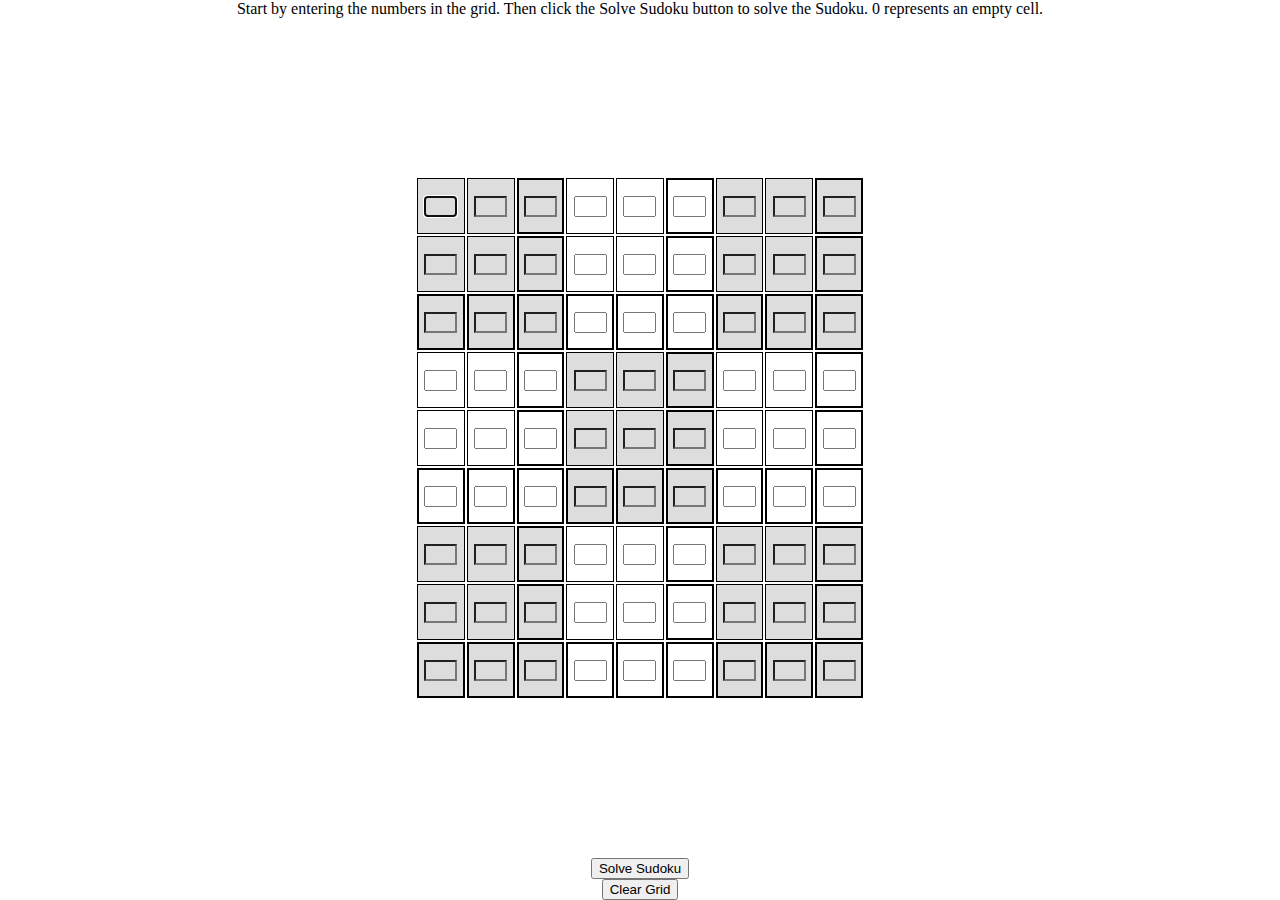
==== sudoku.html @ d093afcc "added QoL improvments to sudoku" ====
<!DOCTYPE html>
<html lang="en">
  <head>
    <meta charset="UTF-8" />
    <meta name="viewport" content="width=device-width, initial-scale=1.0" />
    <title>Sudoku</title>
    <style>
      /* CSS styles for the Sudoku grid */
      input[type="number"]::-webkit-inner-spin-button,
      input[type="number"]::-webkit-outer-spin-button {
        -webkit-appearance: none;
        -moz-appearance: none;
        appearance: none;
        margin: 0;
      }
      .alternate {
        background-color: #ddd;
      }

      .alternate input {
        background-color: #ddd;
      }
      table {
        margin: auto;
        width: 450px;
        height: 450px;
      }
      td {
        width: 50px;
        height: 50px;
        /* border: 1px solid #000; */
        text-align: center;
        vertical-align: middle;
      }
      tr:nth-child(3n) td,
      td:nth-child(3n) {
        border-width: 2px;
      }

      /* New CSS to center the Sudoku grid and buttons */
      body {
        display: flex;
        flex-direction: column;
        align-items: center;
        /* justify-content: center; */
        height: 100vh;
        margin: 0;
      }
      #buttons {
        display: flex;
        justify-content: center;
        gap: 10px;
        margin-top: 20px;
      }
      .alternate {
        background-color: #ddd;
      }

      .alternate input {
        background-color: #ddd;
      }
      table {
        margin: auto;
        width: 450px;
        height: 450px;
      }
      td {
        width: 50px;
        height: 50px;
        border: 1px solid #000;
        text-align: center;
        vertical-align: middle;
      }
      tr:nth-child(3n) td,
      td:nth-child(3n) {
        border-width: 2px;
      }

      /* New CSS to center the Sudoku grid and buttons */
      body {
        display: flex;
        flex-direction: column;
        align-items: center;
        justify-content: center;
        height: 100vh;
        margin: 0;
      }
      #buttons {
        display: flex;
        justify-content: center;
        gap: 10px;
        margin-top: 20px;
      }
    </style>
  </head>
  <body>
    <!-- Sudoku grid -->
    Start by entering the numbers in the grid. Then click the Solve Sudoku
    button to solve the Sudoku. 0 represents an empty cell.
    <table id="sudoku"></table>
    <button id="solve">Solve Sudoku</button>
    <button id="clear">Clear Grid</button>
    <script>
      // JavaScript code for generating the Sudoku grid, solving the Sudoku, and clearing the grid

      /**
       * Generates the Sudoku grid and adds it to the HTML table.
       */
      const table = document.getElementById("sudoku");
      for (let i = 0; i < 9; i++) {
        const row = document.createElement("tr");
        for (let j = 0; j < 9; j++) {
          const cell = document.createElement("td");
          const input = document.createElement("input");
          input.type = "number";
          input.min = 1;
          input.max = 9;
          input.id = `cell-${i}-${j}`; // Assign an ID to the input element

          // Add event listener
          input.addEventListener("input", function () {
            if (input.value == 0) {
              input.value = ""; // Clear the input field if the user enters 0
            }
            let nextCell;
            if (j < 8) {
              // If it's not the last cell in the row
              nextCell = document.getElementById(`cell-${i}-${j + 1}`);
            } else if (i < 8) {
              // If it's not the last row
              nextCell = document.getElementById(`cell-${i + 1}-0`);
            }
            if (nextCell) {
              nextCell.focus();
            }
          });
          cell.appendChild(input);
          if (Math.floor(i / 3) % 2 === Math.floor(j / 3) % 2) {
            cell.classList.add("alternate");
          }
          row.appendChild(cell);
        }
        table.appendChild(row);
      }
      // Set focus to the first input field when the webpage loads
      document.getElementById("cell-0-0").focus();
      document.getElementById("solve").addEventListener("click", function () {
        const grid = [];
        for (let i = 0; i < 9; i++) {
          const row = [];
          for (let j = 0; j < 9; j++) {
            const value = document.getElementById(`cell-${i}-${j}`).value;
            row.push(value ? parseInt(value, 10) : 0);
          }
          grid.push(row);
        }

        if (!isValidSudoku(grid)) {
          alert("The Sudoku is not valid");
          return;
        }

        if (solveSudoku(grid)) {
          for (let i = 0; i < 9; i++) {
            for (let j = 0; j < 9; j++) {
              document.getElementById(`cell-${i}-${j}`).value = grid[i][j];
            }
          }
        } else {
          alert("The Sudoku cannot be solved");
        }
      });

      function isValidSudoku(grid) {
        for (let i = 0; i < 9; i++) {
          const row = new Set();
          const col = new Set();
          const box = new Set();

          for (let j = 0; j < 9; j++) {
            if (grid[i][j] !== 0) {
              if (row.has(grid[i][j])) {
                return false;
              }
              row.add(grid[i][j]);
            }

            if (grid[j][i] !== 0) {
              if (col.has(grid[j][i])) {
                return false;
              }
              col.add(grid[j][i]);
            }

            const boxRow = 3 * Math.floor(i / 3) + Math.floor(j / 3);
            const boxCol = 3 * (i % 3) + (j % 3);
            if (grid[boxRow][boxCol] !== 0) {
              if (box.has(grid[boxRow][boxCol])) {
                return false;
              }
              box.add(grid[boxRow][boxCol]);
            }
          }
        }

        return true;
      }

      function solveSudoku(grid, row = 0, col = 0) {
        if (row === 9) {
          return true;
        }

        if (col === 9) {
          return solveSudoku(grid, row + 1, 0);
        }

        if (grid[row][col] !== 0) {
          return solveSudoku(grid, row, col + 1);
        }

        for (let num = 1; num <= 9; num++) {
          if (isValid(grid, row, col, num)) {
            grid[row][col] = num;

            if (solveSudoku(grid, row, col + 1)) {
              return true;
            }

            grid[row][col] = 0;
          }
        }

        return false;
      }

      function isValid(grid, row, col, num) {
        for (let i = 0; i < 9; i++) {
          if (grid[i][col] === num) {
            return false;
          }

          if (grid[row][i] === num) {
            return false;
          }

          if (
            grid[3 * Math.floor(row / 3) + Math.floor(i / 3)][
              3 * Math.floor(col / 3) + (i % 3)
            ] === num
          ) {
            return false;
          }
        }

        return true;
      }
      document.getElementById("clear").addEventListener("click", function () {
        for (let i = 0; i < 9; i++) {
          for (let j = 0; j < 9; j++) {
            document.getElementById(`cell-${i}-${j}`).value = "";
          }
        }
      });
    </script>
  </body>
</html>
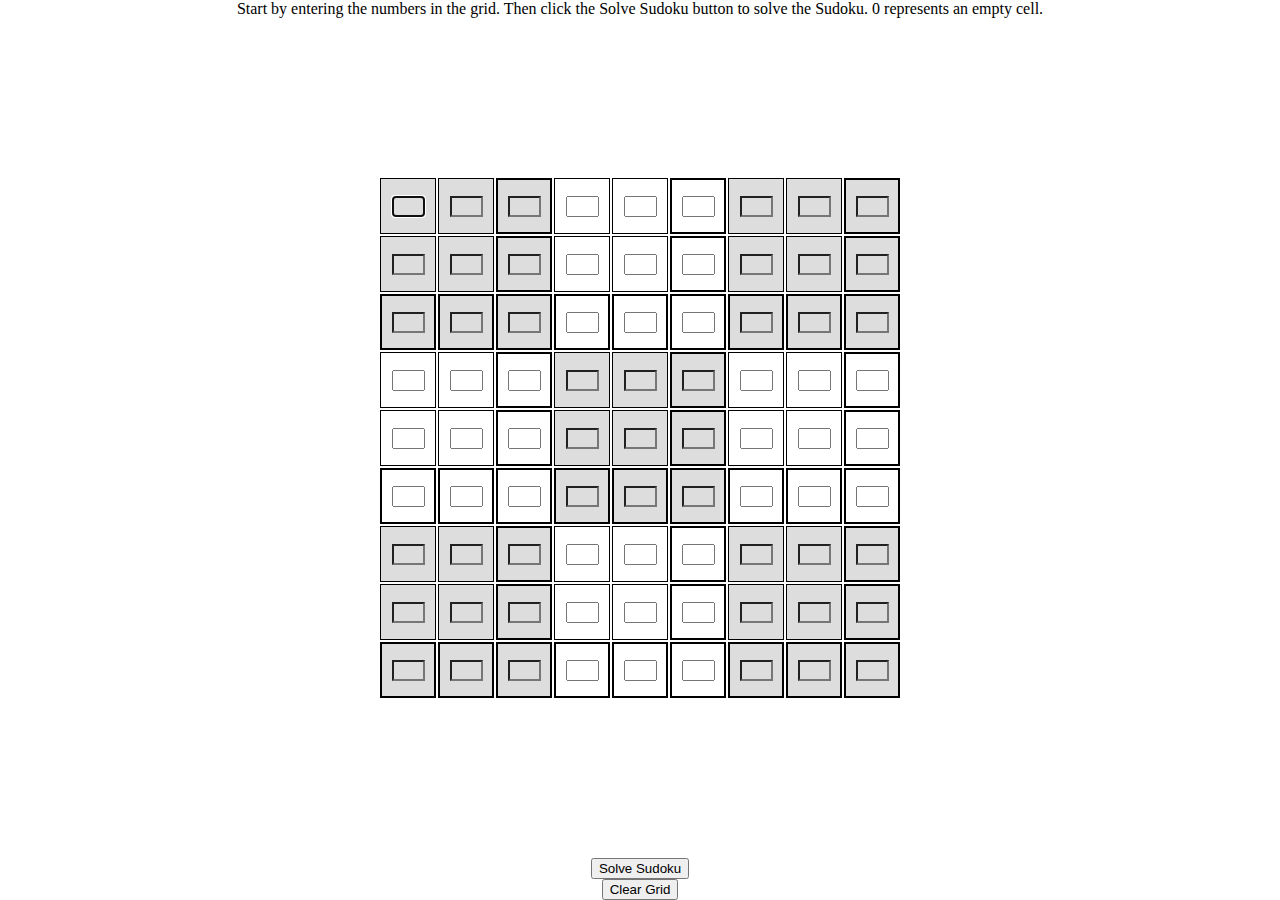
==== commit 17c2fdb2: "sudoku css" ====
--- a/sudoku.html
+++ b/sudoku.html
@@ -60,13 +60,14 @@
         background-color: #ddd;
       }
       table {
-        margin: auto;
-        width: 450px;
-        height: 450px;
+        max-width: 90vw;
+        max-height: 90vh;
+        width: auto;
+        height: auto;
       }
       td {
-        width: 50px;
-        height: 50px;
+        width: 1fr;
+        height: 1fr;
         border: 1px solid #000;
         text-align: center;
         vertical-align: middle;
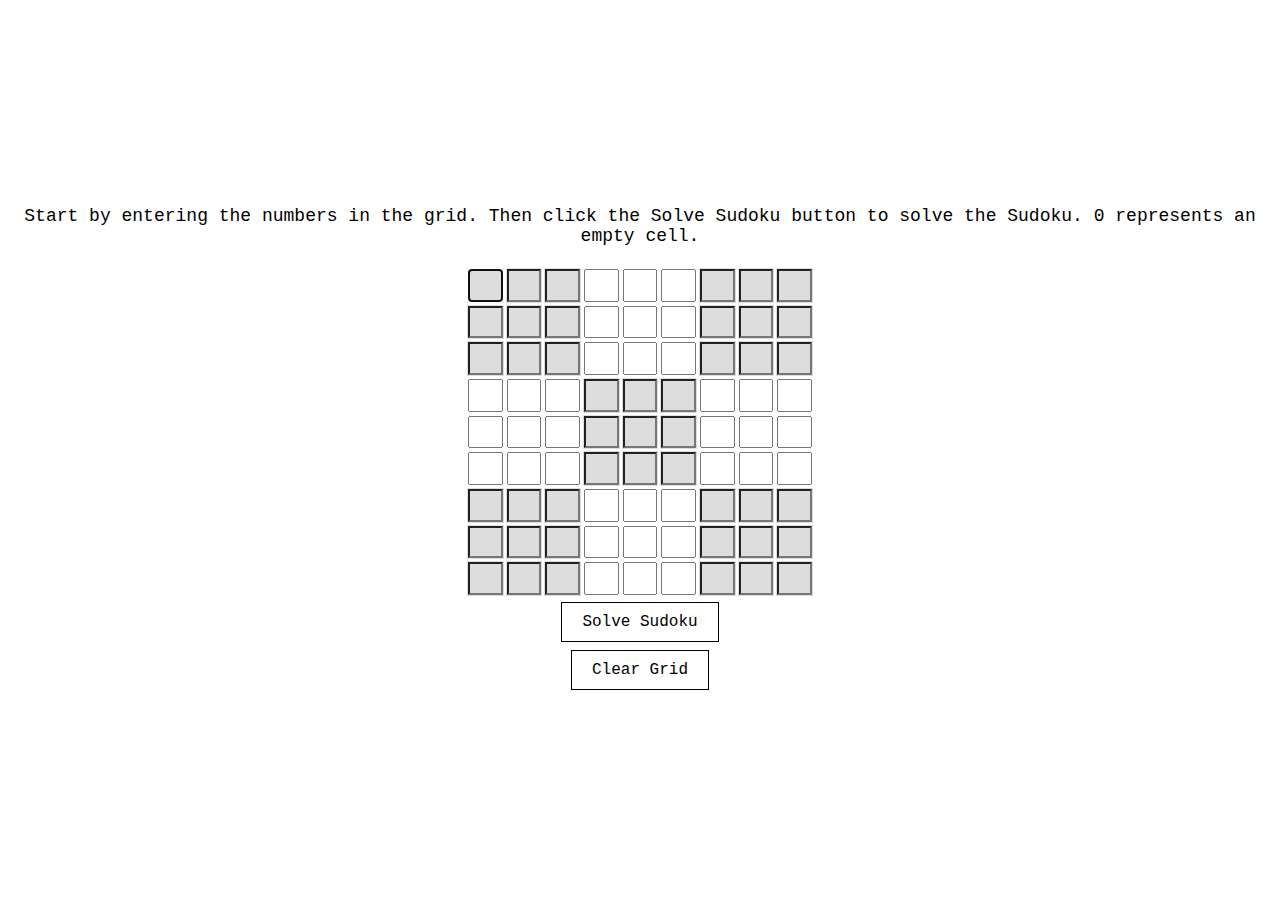
==== commit 31e57316: "changed sudoku buttons" ====
--- a/sudoku.html
+++ b/sudoku.html
@@ -5,13 +5,14 @@
     <meta name="viewport" content="width=device-width, initial-scale=1.0" />
     <title>Sudoku</title>
     <style>
-      /* CSS styles for the Sudoku grid */
       input[type="number"]::-webkit-inner-spin-button,
       input[type="number"]::-webkit-outer-spin-button {
         -webkit-appearance: none;
-        -moz-appearance: none;
-        appearance: none;
         margin: 0;
+      }
+
+      input[type="number"] {
+        -moz-appearance: textfield;
       }
       .alternate {
         background-color: #ddd;
@@ -19,62 +20,6 @@
 
       .alternate input {
         background-color: #ddd;
-      }
-      table {
-        margin: auto;
-        width: 450px;
-        height: 450px;
-      }
-      td {
-        width: 50px;
-        height: 50px;
-        /* border: 1px solid #000; */
-        text-align: center;
-        vertical-align: middle;
-      }
-      tr:nth-child(3n) td,
-      td:nth-child(3n) {
-        border-width: 2px;
-      }
-
-      /* New CSS to center the Sudoku grid and buttons */
-      body {
-        display: flex;
-        flex-direction: column;
-        align-items: center;
-        /* justify-content: center; */
-        height: 100vh;
-        margin: 0;
-      }
-      #buttons {
-        display: flex;
-        justify-content: center;
-        gap: 10px;
-        margin-top: 20px;
-      }
-      .alternate {
-        background-color: #ddd;
-      }
-
-      .alternate input {
-        background-color: #ddd;
-      }
-      table {
-        max-width: 90vw;
-        max-height: 90vh;
-        width: auto;
-        height: auto;
-      }
-      td {
-        width: 1fr;
-        height: 1fr;
-        border: 1px solid #000;
-        text-align: center;
-        vertical-align: middle;
-      }
-      tr:nth-child(3n) td,
-      td:nth-child(3n) {
-        border-width: 2px;
       }
 
       /* New CSS to center the Sudoku grid and buttons */
@@ -84,20 +29,55 @@
         align-items: center;
         justify-content: center;
         height: 100vh;
+        width: 100vw;
         margin: 0;
-      }
-      #buttons {
-        display: flex;
-        justify-content: center;
-        gap: 10px;
-        margin-top: 20px;
+        padding: 0;
+        box-sizing: border-box;
+      }
+      table {
+        max-width: 90vw;
+        max-height: 90vh;
+        width: auto;
+        height: auto;
+      }
+      button {
+        font-family: "Courier New", monospace;
+        background-color: #ffffff;
+        border: 1px solid #000000;
+        color: #000000;
+        padding: 10px 20px;
+        text-align: center;
+        text-decoration: none;
+        display: inline-block;
+        font-size: 16px;
+        margin: 4px 2px;
+        cursor: pointer;
+        transition-duration: 0.4s;
+      }
+      button:hover {
+        background-color: #000000;
+        color: #ffffff;
+      }
+      #toptext {
+        font-family: "Courier New", Courier, monospace;
+        font-size: 2vh;
+        margin-bottom: 20px;
+        text-align: center;
+      }
+      input {
+        width: 2em;
+        height: 2em;
+        text-align: center;
       }
     </style>
   </head>
   <body>
     <!-- Sudoku grid -->
-    Start by entering the numbers in the grid. Then click the Solve Sudoku
-    button to solve the Sudoku. 0 represents an empty cell.
+    <span id="toptext">
+      Start by entering the numbers in the grid. Then click the Solve Sudoku
+      button to solve the Sudoku. 0 represents an empty cell.
+    </span>
+
     <table id="sudoku"></table>
     <button id="solve">Solve Sudoku</button>
     <button id="clear">Clear Grid</button>
